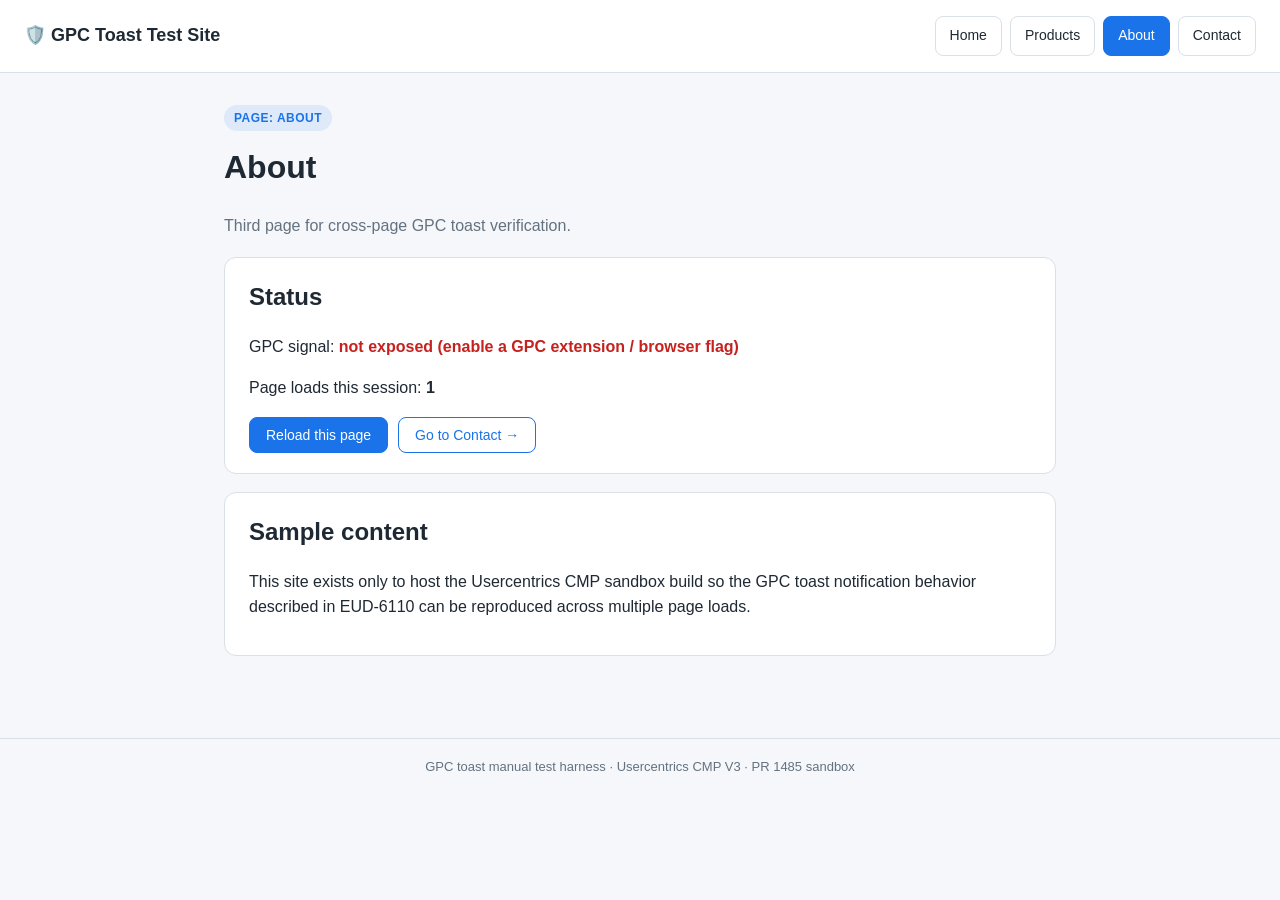
==== about.html @ b7dc3c93 "feat: GPC toast multi-page test site (EUD-6110, PR 1485 sandbox) Co-Authored-By: Claude Opus 4.8 <no" ====
<!DOCTYPE html>
<html lang="en">
  <head>
    <meta charset="utf-8" />
    <meta name="viewport" content="width=device-width, initial-scale=1" />
    <title>GPC Toast Test · About</title>
    <link rel="stylesheet" href="styles.css" />

    <!-- Usercentrics CMP (V3) — PR 1485 sandbox loader -->
    <script
      id="usercentrics-cmp"
      src="https://web.cmp.usercentrics-sandbox.eu/ui/pr/1485/loader.js"
      data-settings-id="cqNAsnaCNNTg5s"
      data-sandbox="1"
    ></script>
  </head>
  <body>
    <header class="site-header">
      <div class="brand">🛡️ GPC Toast Test Site</div>
      <nav class="site-nav">
        <a href="index.html">Home</a>
        <a href="products.html">Products</a>
        <a href="about.html" class="active">About</a>
        <a href="contact.html">Contact</a>
      </nav>
    </header>

    <main>
      <span class="page-tag">Page: About</span>
      <h1>About</h1>
      <p class="muted">
        Third page for cross-page GPC toast verification.
      </p>

      <div class="card">
        <h2>Status</h2>
        <p>GPC signal: <span id="gpc-status" class="gpc-status">checking…</span></p>
        <p>Page loads this session: <strong id="load-count">1</strong></p>
        <div class="btn-row">
          <button class="action" onclick="location.reload()">Reload this page</button>
          <button class="action secondary" onclick="location.href='contact.html'">Go to Contact →</button>
        </div>
      </div>

      <div class="card">
        <h2>Sample content</h2>
        <p>
          This site exists only to host the Usercentrics CMP sandbox build so the GPC toast
          notification behavior described in EUD-6110 can be reproduced across multiple page
          loads.
        </p>
      </div>
    </main>

    <footer class="site-footer">
      GPC toast manual test harness · Usercentrics CMP V3 · PR 1485 sandbox
    </footer>

    <script src="test-helpers.js"></script>
  </body>
</html>
---- styles.css ----
:root {
  --uc-accent: #1a73e8;
  --uc-bg: #f5f7fa;
  --uc-text: #1f2933;
  --uc-muted: #647280;
  --uc-border: #d9e0e7;
}

* {
  box-sizing: border-box;
}

body {
  margin: 0;
  font-family: -apple-system, BlinkMacSystemFont, "Segoe UI", Roboto, Helvetica, Arial, sans-serif;
  color: var(--uc-text);
  background: var(--uc-bg);
  line-height: 1.55;
}

header.site-header {
  background: #fff;
  border-bottom: 1px solid var(--uc-border);
  padding: 16px 24px;
  display: flex;
  align-items: center;
  justify-content: space-between;
  flex-wrap: wrap;
  gap: 12px;
}

header.site-header .brand {
  font-weight: 700;
  font-size: 18px;
}

nav.site-nav {
  display: flex;
  gap: 8px;
  flex-wrap: wrap;
}

nav.site-nav a {
  text-decoration: none;
  color: var(--uc-text);
  padding: 8px 14px;
  border-radius: 8px;
  border: 1px solid var(--uc-border);
  background: #fff;
  font-size: 14px;
}

nav.site-nav a.active {
  background: var(--uc-accent);
  color: #fff;
  border-color: var(--uc-accent);
}

main {
  max-width: 880px;
  margin: 0 auto;
  padding: 32px 24px 64px;
}

h1 {
  margin-top: 0;
}

.page-tag {
  display: inline-block;
  font-size: 12px;
  font-weight: 600;
  text-transform: uppercase;
  letter-spacing: 0.04em;
  color: var(--uc-accent);
  background: rgba(26, 115, 232, 0.1);
  padding: 4px 10px;
  border-radius: 999px;
  margin-bottom: 12px;
}

.card {
  background: #fff;
  border: 1px solid var(--uc-border);
  border-radius: 12px;
  padding: 20px 24px;
  margin: 18px 0;
}

.card h2 {
  margin-top: 0;
}

.muted {
  color: var(--uc-muted);
}

code {
  background: #eef1f5;
  padding: 2px 6px;
  border-radius: 5px;
  font-size: 0.9em;
}

.btn-row {
  display: flex;
  gap: 10px;
  flex-wrap: wrap;
  margin-top: 12px;
}

button.action {
  cursor: pointer;
  border: 1px solid var(--uc-accent);
  background: var(--uc-accent);
  color: #fff;
  padding: 9px 16px;
  border-radius: 8px;
  font-size: 14px;
}

button.action.secondary {
  background: #fff;
  color: var(--uc-accent);
}

footer.site-footer {
  border-top: 1px solid var(--uc-border);
  padding: 18px 24px;
  text-align: center;
  color: var(--uc-muted);
  font-size: 13px;
}

.gpc-status {
  font-weight: 600;
}

.gpc-on {
  color: #137333;
}

.gpc-off {
  color: #c5221f;
}
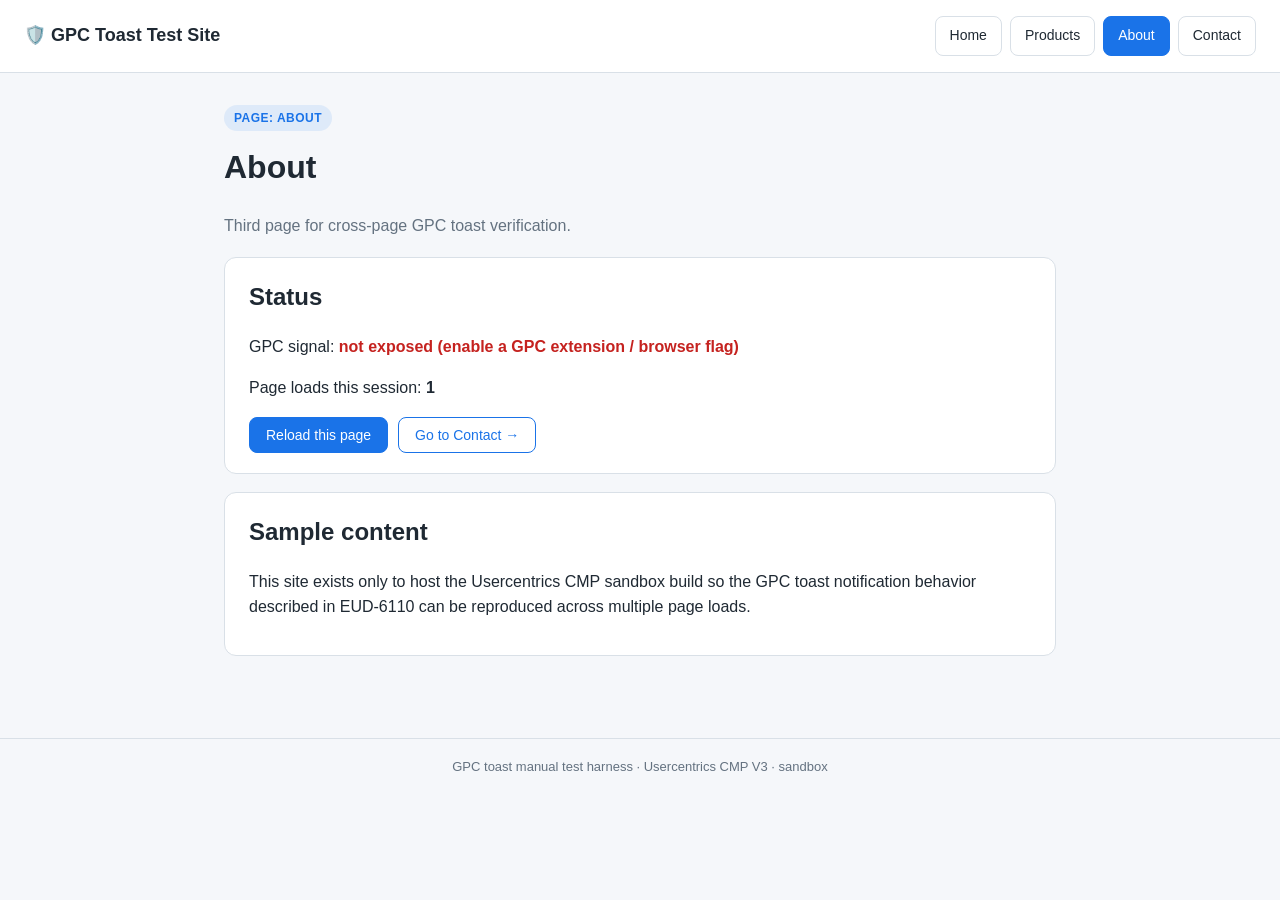
==== commit e02993dc: "chore: switch CMP loader to general sandbox build Co-Authored-By: Claude Opus 4.8 <noreply@anthropic" ====
--- a/about.html
+++ b/about.html
@@ -6,10 +6,24 @@
     <title>GPC Toast Test · About</title>
     <link rel="stylesheet" href="styles.css" />
 
-    <!-- Usercentrics CMP (V3) — PR 1485 sandbox loader -->
+    <!-- Optional GPC simulation for testing: add ?gpc=1 to the URL (persists for the session; ?gpc=0 clears it). -->
+    <script>
+      (function () {
+        try {
+          var p = new URLSearchParams(location.search);
+          if (p.get('gpc') === '1') sessionStorage.setItem('simulateGpc', '1');
+          if (p.get('gpc') === '0') sessionStorage.removeItem('simulateGpc');
+          if (sessionStorage.getItem('simulateGpc') === '1') {
+            Object.defineProperty(navigator, 'globalPrivacyControl', { value: true, configurable: true });
+          }
+        } catch (e) {}
+      })();
+    </script>
+
+    <!-- Usercentrics CMP (V3) — sandbox loader -->
     <script
       id="usercentrics-cmp"
-      src="https://web.cmp.usercentrics-sandbox.eu/ui/pr/1485/loader.js"
+      src="https://web.cmp.usercentrics-sandbox.eu/ui/loader.js"
       data-settings-id="cqNAsnaCNNTg5s"
       data-sandbox="1"
     ></script>
@@ -53,7 +67,7 @@
     </main>
 
     <footer class="site-footer">
-      GPC toast manual test harness · Usercentrics CMP V3 · PR 1485 sandbox
+      GPC toast manual test harness · Usercentrics CMP V3 · sandbox
     </footer>
 
     <script src="test-helpers.js"></script>
